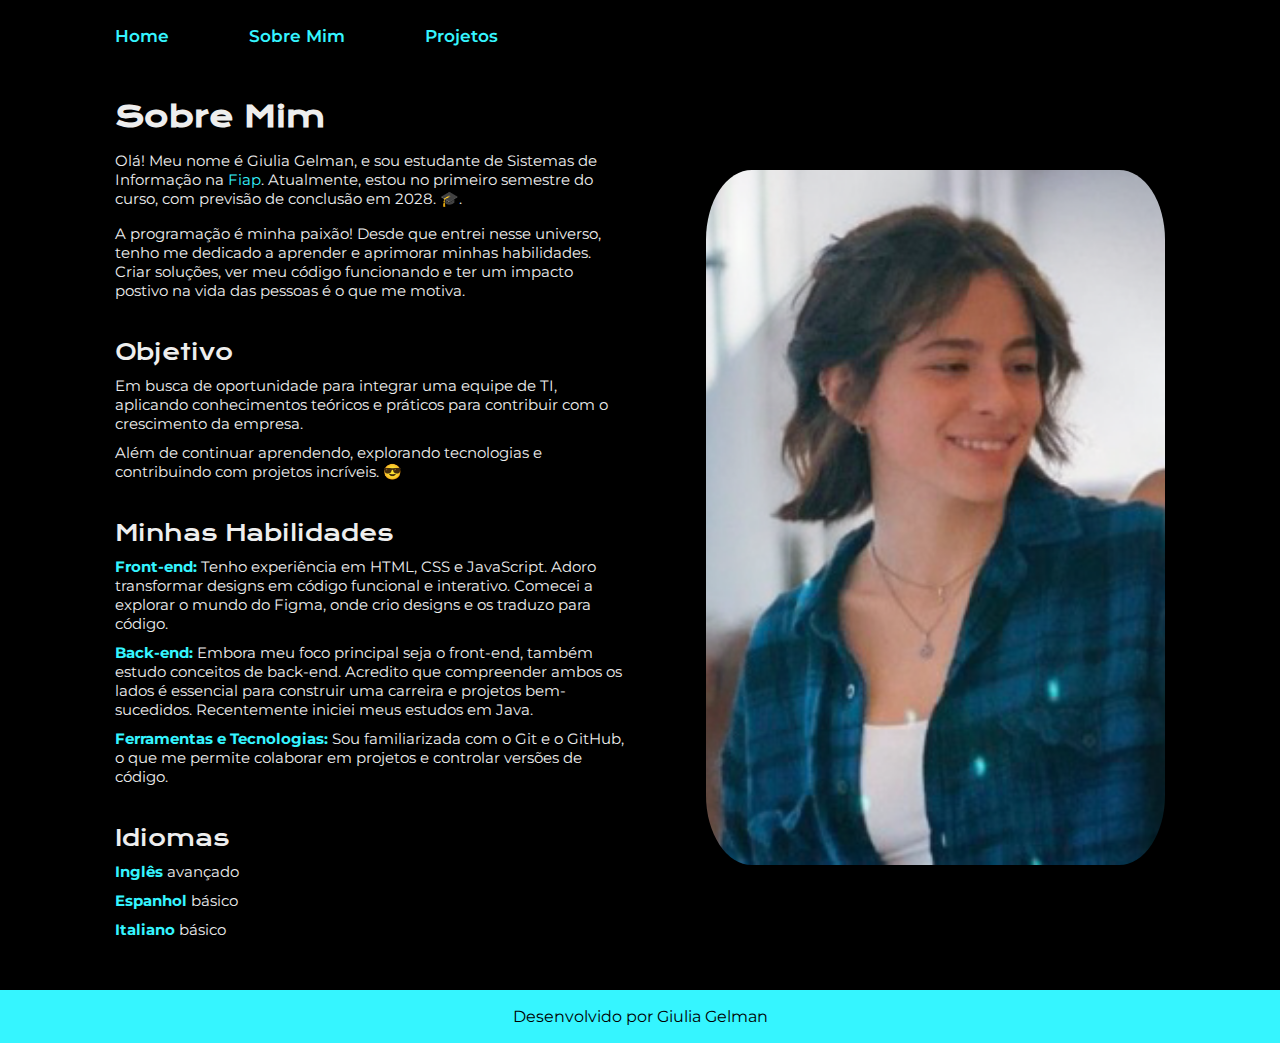
==== about.html @ 18f47731 "Add files via upload" ====
<!DOCTYPE html>
<html lang="pt-br">

<head>
    <meta charset="UTF-8">
    <meta http-equiv="X-UA-Compatible" content="IE=edge">
    <meta name="viewport" content="width=device-width, initial-scale=1.0">
    <link rel="stylesheet" href="./styles/about.css">
    <link rel="shortcut icon" href="./images/briefcase.icon.png" type="image/x-icon"/> 
    <title>Sobre mim</title>
</head>

<body>

    <header class="cabecalho">
        <nav class="cabecalho-menu">
            <a class="menu-link" href="index.html">Home</a>
            <a class="menu-link" href="about.html">Sobre Mim</a>
            <a class="menu-link" href="projects.html">Projetos</a>
        </nav>
    </header>

    <main class="apresentacao">

        <section class="apresentacao-conteudo">
            
            <h1 class="apresentacao-conteudo-titulo">Sobre Mim</h1>
            <p class="apresentacao-conteudo-texto">Olá! Meu nome é Giulia Gelman, e sou estudante de Sistemas de Informação na <a class="link-texto" href="">Fiap</a>. Atualmente, estou no primeiro semestre do curso, com previsão de conclusão em 2028. 🎓.</p>
            <p class="apresentacao-conteudo-texto">A programação é minha paixão! Desde que entrei nesse universo, tenho me dedicado a aprender e aprimorar minhas habilidades. Criar soluções, ver meu código funcionando e ter um impacto postivo na vida das pessoas é o que me motiva.</p>

            <div class="topicos">
                <h3 class="apresentacao-conteudo-subtitulo">Objetivo</h3>
                <p class="apresentacao-conteudo-texto">Em busca de oportunidade para integrar uma equipe de TI, aplicando conhecimentos teóricos e práticos para contribuir com o crescimento da empresa. </p>
                <p class="apresentacao-conteudo-texto">Além de continuar aprendendo, explorando tecnologias e contribuindo com projetos incríveis. 😎</p>
            </div>

            <div class="topicos">
                <h3 class="apresentacao-conteudo-subtitulo">Minhas Habilidades</h3>
                <ul class="apresentacao-conteudo-lista">
                    <li class="apresentacao-conteudo-texto"><strong class="destaque">Front-end:</strong> Tenho experiência em HTML, CSS e JavaScript. Adoro transformar designs em código funcional e interativo. Comecei a explorar o mundo do Figma, onde crio designs e os traduzo para código.</li>
                    <li class="apresentacao-conteudo-texto">
                        <strong class="destaque">Back-end:</strong> Embora meu foco principal seja o front-end, também estudo conceitos de back-end. Acredito que compreender ambos os lados é essencial para construir uma carreira e projetos bem-sucedidos. Recentemente iniciei meus estudos em Java.
                    </li>
                    <li class="apresentacao-conteudo-texto">
                        <strong class="destaque">Ferramentas e Tecnologias:</strong> Sou familiarizada com o Git e o GitHub, o que me permite colaborar em projetos e controlar versões de código.
                    </li>
                </ul>
            </div>

            <div class="topicos">
                <h3 class="apresentacao-conteudo-subtitulo">Idiomas</h3>
                <ul class="apresentacao-conteudo-lista">
                    <li class="apresentacao-conteudo-texto"><strong class="destaque">Inglês</strong> avançado</li>
                    <li class="apresentacao-conteudo-texto"><strong class="destaque">Espanhol</strong> básico</li>
                    <li class="apresentacao-conteudo-texto"><strong class="destaque">Italiano</strong> básico</li>
                </ul>
            </div>
            
        </section>

        <img class="foto-perfil" src="images/foto-perfil.png" alt="Foto da Giulia Gelman">
        
    </main>

    <footer class="rodape">
        <p>Desenvolvido por Giulia Gelman</p>
    </footer>

</body>
</html>
---- styles/about.css ----
@import url('https://fonts.googleapis.com/css2?family=Krona+One&family=Montserrat&display=swap');

:root {
    --cor-primaria: #000000;
    --cor-secundaria: #EEEEEE;
    --cor-terciaria: #35f5ff;
    --cor-hover: #393E46;
    --fonte-primaria: "Krona One", sans-serif;
    --fonte-secundaria:  "Montserrat", sans-serif;
}

* {
    margin: 0;
    padding: 0;
}

body {
    box-sizing: border-box;
    background-color: var(--cor-primaria);
    color: var(--cor-secundaria);
}

.cabecalho {
    padding: 2% 0% 0% 9%;
}

.cabecalho-menu {
    display: flex;
    gap: 5rem;
}

.menu-link {
    font-family: var(--fonte-secundaria);
    font-size: 1.06rem;
    font-weight: 600;
    color: var(--cor-terciaria);
    text-decoration: none;
}

.apresentacao {
    display: flex;
    justify-content: space-between;
    padding: 4% 9%;
    gap: 5.12rem;
    align-items: center;
}

.apresentacao-conteudo {
    width: 50%;
    display: flex;
    flex-direction: column;
    gap: 1rem;
}

.topicos{
    display: flex;
    flex-direction: column;
    gap: 0.625rem;
    margin-top: 1.37rem;
}

.apresentacao-conteudo-titulo {
    font-size: 1.85rem;
    font-family: var(--fonte-primaria);
}

.apresentacao-conteudo-subtitulo {
    font-family: var(--fonte-primaria);
    font-weight: 400;
    font-size: 1.37rem;
}

.apresentacao-conteudo-lista {
    display: flex;
    flex-direction: column;
    gap: 0.625rem;
}

.apresentacao-conteudo-texto {
    font-size: 0.94rem;
    font-family: var(--fonte-secundaria);
}

.link-texto{
    text-decoration: none;
    color: var(--cor-terciaria);
}

.link-texto:hover{
    text-transform: uppercase;
}

.destaque {
    color: var(--cor-terciaria);
}

ul {
    list-style: none;
}

.foto-perfil {
    border-radius: 10%;
    width: 45%
}

.rodape {
    color: var(--cor-primaria);
    background-color: var(--cor-terciaria);
    padding: 1.06rem;
    text-align: center;
    font-family: var(--fonte-secundaria);
    font-size: 1rem;
    font-weight: 400;
}

@media (max-width: 850px) {
    .cabecalho {
     padding: 4%;   
    }

    .cabecalho-menu {
        justify-content: center;
    }

    .apresentacao {
        flex-direction: column-reverse;
        padding: 2%;
    }

    .apresentacao-conteudo {
        width: auto;
    }
}
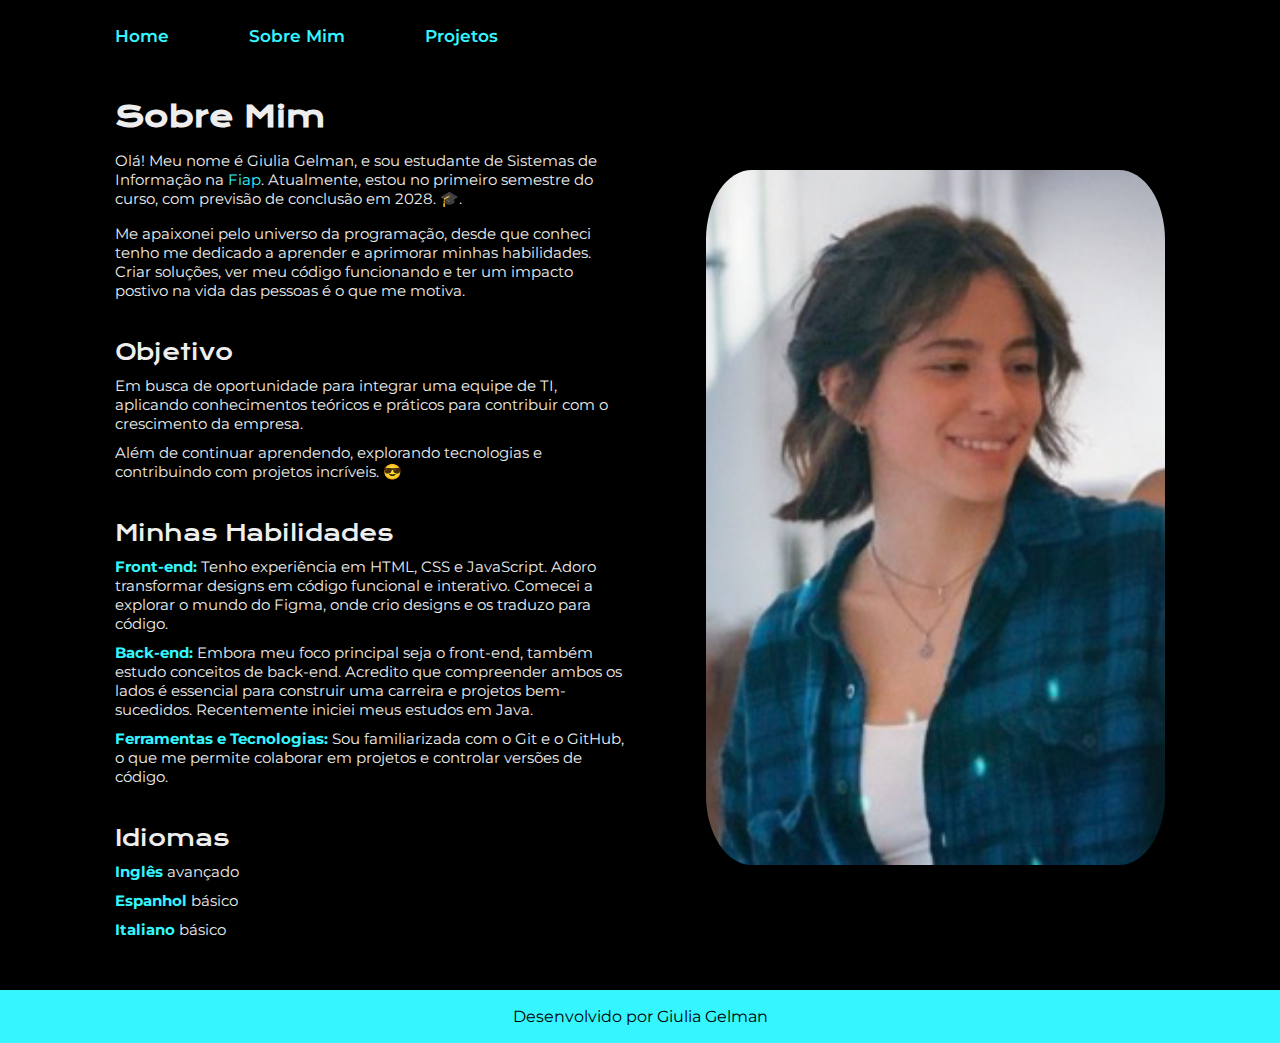
==== commit 80ffc8d7: "Update about.html" ====
--- a/about.html
+++ b/about.html
@@ -25,8 +25,8 @@
         <section class="apresentacao-conteudo">
             
             <h1 class="apresentacao-conteudo-titulo">Sobre Mim</h1>
-            <p class="apresentacao-conteudo-texto">Olá! Meu nome é Giulia Gelman, e sou estudante de Sistemas de Informação na <a class="link-texto" href="">Fiap</a>. Atualmente, estou no primeiro semestre do curso, com previsão de conclusão em 2028. 🎓.</p>
-            <p class="apresentacao-conteudo-texto">A programação é minha paixão! Desde que entrei nesse universo, tenho me dedicado a aprender e aprimorar minhas habilidades. Criar soluções, ver meu código funcionando e ter um impacto postivo na vida das pessoas é o que me motiva.</p>
+            <p class="apresentacao-conteudo-texto">Olá! Meu nome é Giulia Gelman, e sou estudante de Sistemas de Informação na <a class="link-texto" href="https://www.fiap.com.br/">Fiap</a>. Atualmente, estou no primeiro semestre do curso, com previsão de conclusão em 2028. 🎓.</p>
+            <p class="apresentacao-conteudo-texto">Me apaixonei pelo universo da programação, desde que conheci tenho me dedicado a aprender e aprimorar minhas habilidades. Criar soluções, ver meu código funcionando e ter um impacto postivo na vida das pessoas é o que me motiva.</p>
 
             <div class="topicos">
                 <h3 class="apresentacao-conteudo-subtitulo">Objetivo</h3>
@@ -67,4 +67,4 @@
     </footer>
 
 </body>
-</html>+</html>
--- a/styles/about.css
+++ b/styles/about.css
@@ -130,4 +130,41 @@
     .apresentacao-conteudo {
         width: auto;
     }
-}+}
+
+@media(max-width:580px) {
+
+    .apresentacao {
+        gap: 1rem;
+    }
+
+    .apresentacao-conteudo-titulo {
+        font-size: 1.1rem;
+        text-align: center;
+    }
+
+    .apresentacao-conteudo {
+        width: 100%;
+        justify-content: center;
+    }
+
+    .apresentacao-conteudo-subtitulo{
+        font-size: .8rem;
+    }
+}
+
+@media(max-width:400px) {
+    .cabecalho-menu {
+        gap: 2rem
+}
+
+    .apresentacao-conteudo-titulo{
+        font-size: 1rem;
+    }
+
+    img{
+        width: 100%;
+        height: 14rem;
+    }
+        
+}
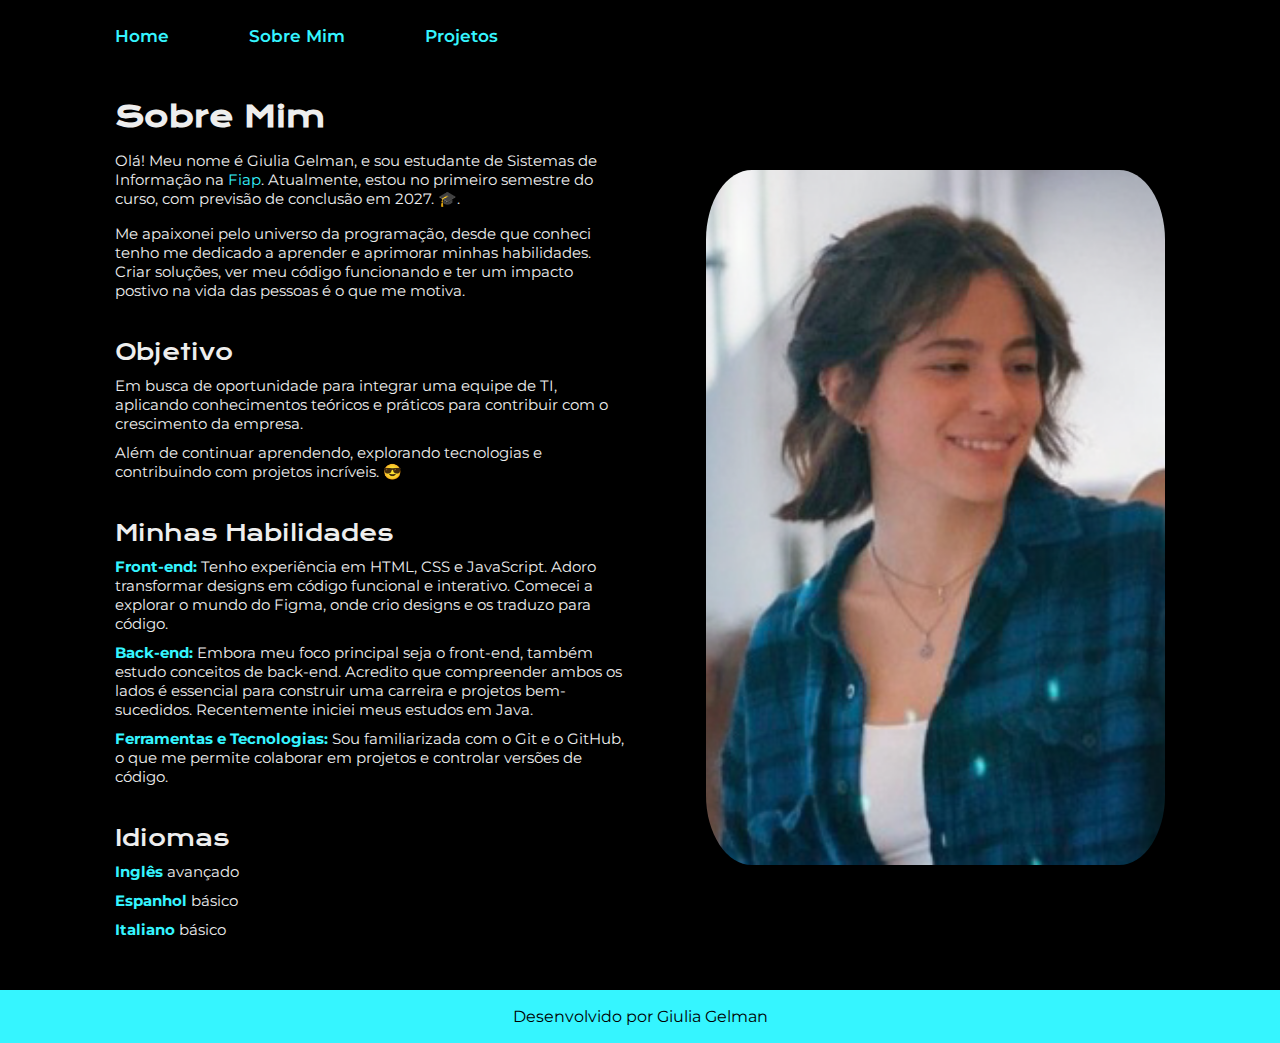
==== commit 3376ccdf: "Update about.html" ====
--- a/about.html
+++ b/about.html
@@ -25,7 +25,7 @@
         <section class="apresentacao-conteudo">
             
             <h1 class="apresentacao-conteudo-titulo">Sobre Mim</h1>
-            <p class="apresentacao-conteudo-texto">Olá! Meu nome é Giulia Gelman, e sou estudante de Sistemas de Informação na <a class="link-texto" href="https://www.fiap.com.br/">Fiap</a>. Atualmente, estou no primeiro semestre do curso, com previsão de conclusão em 2028. 🎓.</p>
+            <p class="apresentacao-conteudo-texto">Olá! Meu nome é Giulia Gelman, e sou estudante de Sistemas de Informação na <a class="link-texto" href="https://www.fiap.com.br/">Fiap</a>. Atualmente, estou no primeiro semestre do curso, com previsão de conclusão em 2027. 🎓.</p>
             <p class="apresentacao-conteudo-texto">Me apaixonei pelo universo da programação, desde que conheci tenho me dedicado a aprender e aprimorar minhas habilidades. Criar soluções, ver meu código funcionando e ter um impacto postivo na vida das pessoas é o que me motiva.</p>
 
             <div class="topicos">
--- a/styles/about.css
+++ b/styles/about.css
@@ -100,7 +100,7 @@
 
 .foto-perfil {
     border-radius: 10%;
-    width: 45%
+    width: 45%;
 }
 
 .rodape {
@@ -153,18 +153,20 @@
     }
 }
 
-@media(max-width:400px) {
+@media(max-width:450px) {
     .cabecalho-menu {
-        gap: 2rem
-}
+        gap: 1.7rem;
+    }
 
     .apresentacao-conteudo-titulo{
+        font-size: 1.5rem;
+    }
+
+    .apresentacao-conteudo-subtitulo{
         font-size: 1rem;
     }
 
     img{
-        width: 100%;
-        height: 14rem;
+        height: 15.5rem;
     }
-        
 }
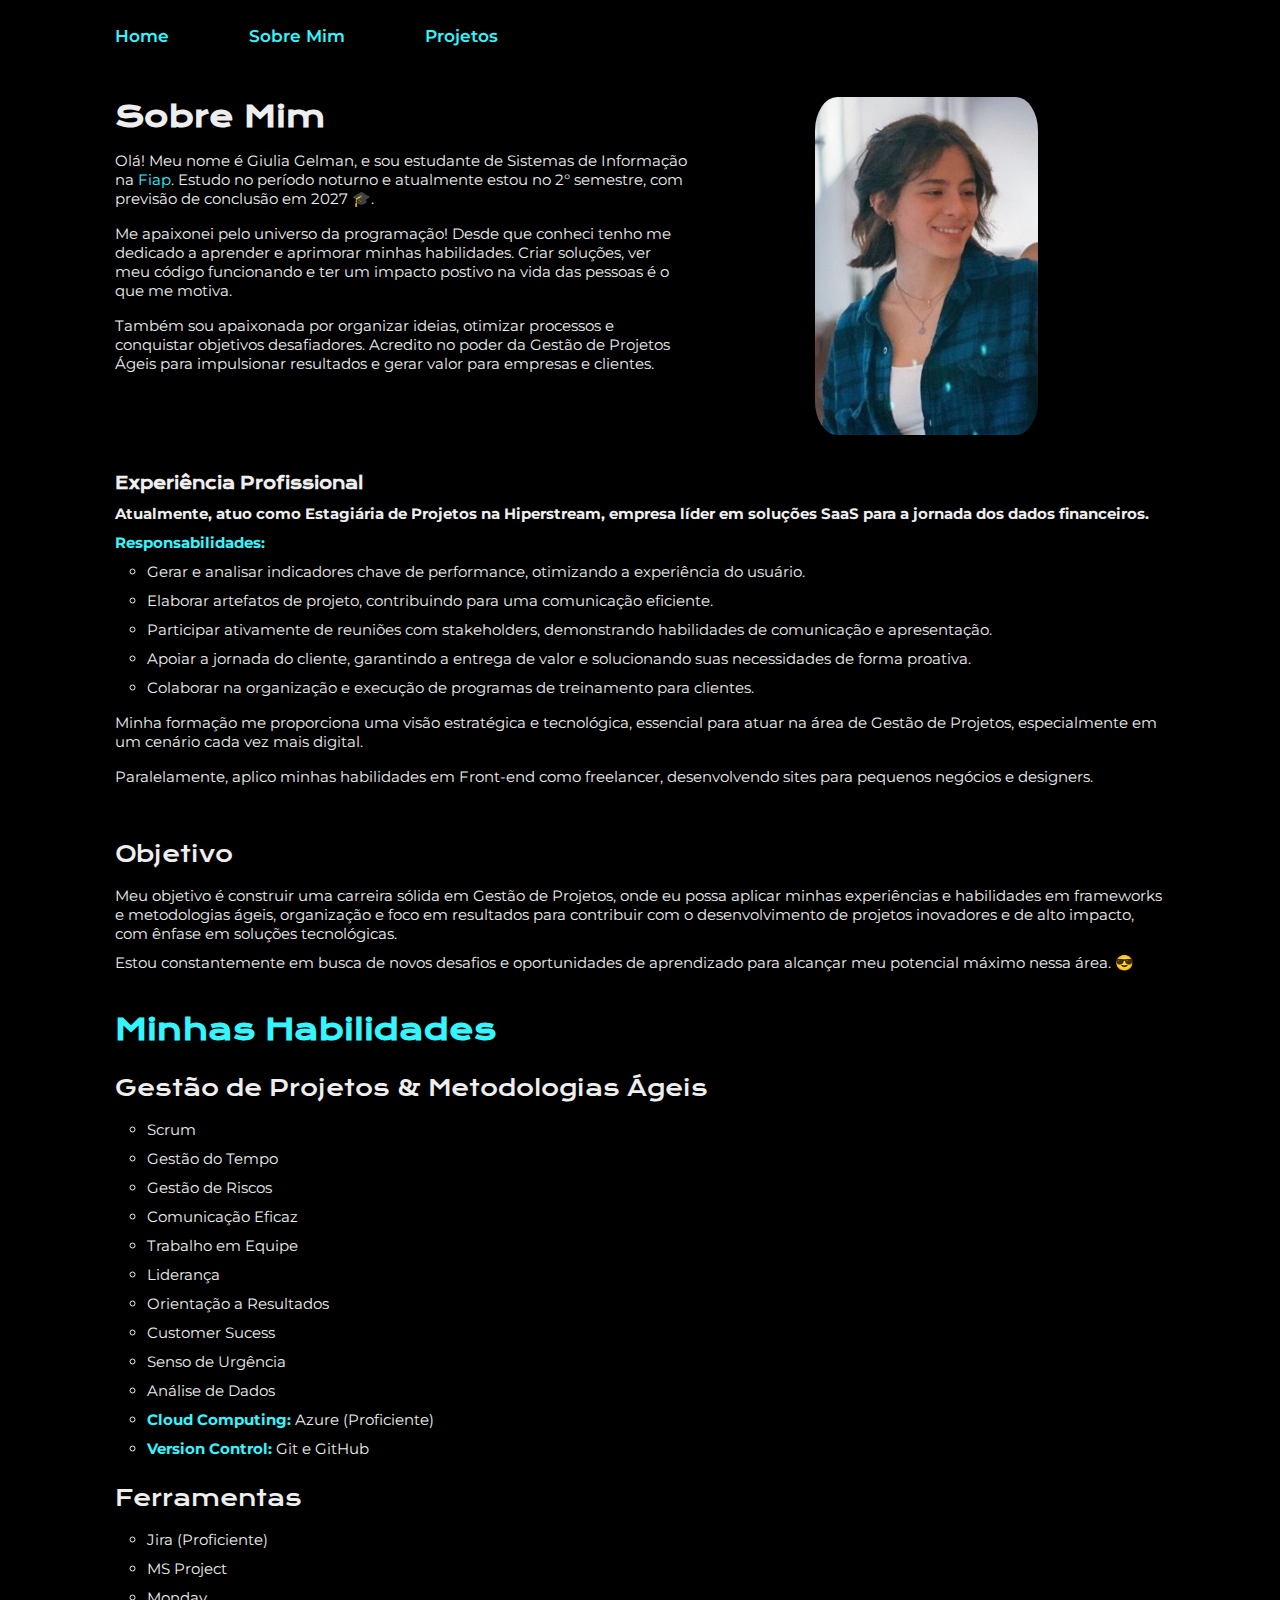
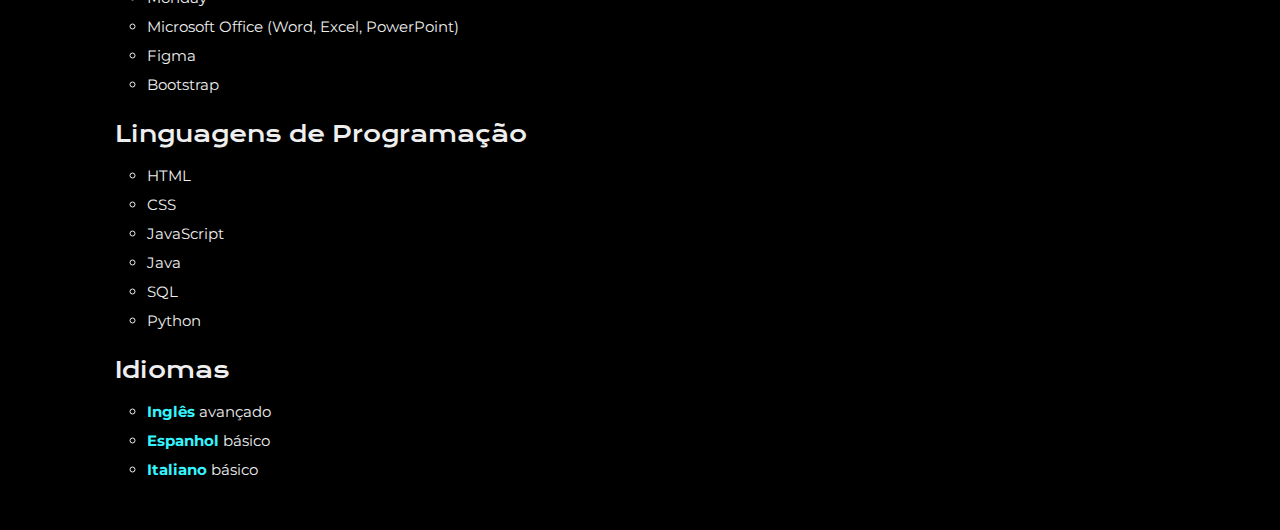
==== commit f63e6ba7: "Add files via upload" ====
--- a/about.html
+++ b/about.html
@@ -6,7 +6,7 @@
     <meta http-equiv="X-UA-Compatible" content="IE=edge">
     <meta name="viewport" content="width=device-width, initial-scale=1.0">
     <link rel="stylesheet" href="./styles/about.css">
-    <link rel="shortcut icon" href="./images/briefcase.icon.png" type="image/x-icon"/> 
+    <link rel="shortcut icon" href="./images/briefcase.icon.png" type="image/x-icon" />
     <title>Sobre mim</title>
 </head>
 
@@ -23,48 +23,117 @@
     <main class="apresentacao">
 
         <section class="apresentacao-conteudo">
+            <div class="apresentacao-container">
+                <div class="apresentacao-sobre">
+                    <h1 class="apresentacao-conteudo-titulo">Sobre Mim</h1>
+                    <p class="apresentacao-principal">Olá! Meu nome é Giulia Gelman, e sou estudante de Sistemas de
+                        Informação na <a class="link-texto" href="https://www.fiap.com.br/">Fiap</a>. Estudo no período
+                        noturno e atualmente estou no 2° semestre, com previsão de conclusão em 2027 🎓.
+                    </p>
+                    <p class="apresentacao-principal">Me apaixonei pelo universo da programação! Desde que conheci
+                        tenho me dedicado a aprender e aprimorar minhas habilidades. Criar soluções, ver meu código
+                        funcionando e ter um impacto postivo na vida das pessoas é o que me motiva.
+                    </p>
+
+                    <p class="apresentacao-principal">Também sou apaixonada por organizar ideias, otimizar
+                        processos
+                        e conquistar objetivos desafiadores. Acredito no poder da Gestão de Projetos
+                        Ágeis
+                        para impulsionar resultados e gerar valor para empresas e clientes.
+                    </p>
+                </div>
+
+                <div class="apresentacao-imagem">
+                    <img class="foto-perfil" src="images/foto-perfil.png" alt="Foto da Giulia Gelman">
+                </div>
+            </div>
+
             
-            <h1 class="apresentacao-conteudo-titulo">Sobre Mim</h1>
-            <p class="apresentacao-conteudo-texto">Olá! Meu nome é Giulia Gelman, e sou estudante de Sistemas de Informação na <a class="link-texto" href="https://www.fiap.com.br/">Fiap</a>. Atualmente, estou no primeiro semestre do curso, com previsão de conclusão em 2027. 🎓.</p>
-            <p class="apresentacao-conteudo-texto">Me apaixonei pelo universo da programação, desde que conheci tenho me dedicado a aprender e aprimorar minhas habilidades. Criar soluções, ver meu código funcionando e ter um impacto postivo na vida das pessoas é o que me motiva.</p>
+
+            <div class="topicos">
+                <h5 class="apresentacao-sub">Experiência Profissional</h5>
+                <p class="apresentacao-cargo">Atualmente, atuo como Estagiária de Projetos na Hiperstream, empresa
+                    líder em soluções SaaS para a jornada dos dados financeiros.</p>
+                <p class="apresentacao-conteudo-texto"><strong class="destaque">Responsabilidades:</strong></p>
+                <ul class="apresentacao-conteudo-lista">
+                    <li class="lista-item">Gerar e analisar indicadores chave de performance,
+                        otimizando a experiência do usuário.</li>
+                    <li class="lista-item">Elaborar artefatos de projeto, contribuindo para uma
+                        comunicação eficiente.</li>
+                    <li class="lista-item">Participar ativamente de reuniões com stakeholders,
+                        demonstrando habilidades de comunicação e apresentação.</li>
+                    <li class="lista-item">Apoiar a jornada do cliente, garantindo a entrega de valor e
+                        solucionando suas necessidades de forma proativa.</li>
+                    <li class="lista-item">Colaborar na organização e execução de programas de
+                        treinamento para clientes.</li>
+                </ul>
+            </div>
+
+            <p class="apresentacao-conteudo-texto">Minha formação me proporciona uma visão estratégica e tecnológica,
+                essencial para atuar na área de Gestão de Projetos, especialmente em um cenário cada vez mais digital.
+            </p>
+            <p class="apresentacao-conteudo-texto">Paralelamente, aplico minhas habilidades em Front-end como
+                freelancer, desenvolvendo sites para pequenos negócios e designers.</p>
 
             <div class="topicos">
                 <h3 class="apresentacao-conteudo-subtitulo">Objetivo</h3>
-                <p class="apresentacao-conteudo-texto">Em busca de oportunidade para integrar uma equipe de TI, aplicando conhecimentos teóricos e práticos para contribuir com o crescimento da empresa. </p>
-                <p class="apresentacao-conteudo-texto">Além de continuar aprendendo, explorando tecnologias e contribuindo com projetos incríveis. 😎</p>
+                <p class="apresentacao-conteudo-texto">Meu objetivo é construir uma carreira sólida em Gestão de
+                    Projetos, onde eu possa aplicar minhas experiências e habilidades em frameworks e metodologias ágeis, organização e foco em
+                    resultados para contribuir com o desenvolvimento de projetos inovadores e de alto impacto, com
+                    ênfase em soluções tecnológicas.</p>
+                <p class="apresentacao-conteudo-texto">Estou constantemente em busca de novos desafios e oportunidades
+                    de aprendizado para alcançar meu potencial máximo nessa área. 😎</p>
             </div>
 
             <div class="topicos">
-                <h3 class="apresentacao-conteudo-subtitulo">Minhas Habilidades</h3>
+                <h1 class="apresentacao-conteudo-titulo"><strong class="destaque">Minhas Habilidades</strong></h1>
+                <h3 class="apresentacao-conteudo-subtitulo">Gestão de Projetos & Metodologias Ágeis</h3>
                 <ul class="apresentacao-conteudo-lista">
-                    <li class="apresentacao-conteudo-texto"><strong class="destaque">Front-end:</strong> Tenho experiência em HTML, CSS e JavaScript. Adoro transformar designs em código funcional e interativo. Comecei a explorar o mundo do Figma, onde crio designs e os traduzo para código.</li>
-                    <li class="apresentacao-conteudo-texto">
-                        <strong class="destaque">Back-end:</strong> Embora meu foco principal seja o front-end, também estudo conceitos de back-end. Acredito que compreender ambos os lados é essencial para construir uma carreira e projetos bem-sucedidos. Recentemente iniciei meus estudos em Java.
-                    </li>
-                    <li class="apresentacao-conteudo-texto">
-                        <strong class="destaque">Ferramentas e Tecnologias:</strong> Sou familiarizada com o Git e o GitHub, o que me permite colaborar em projetos e controlar versões de código.
-                    </li>
+                    <li class="lista-item">Scrum</li>
+                    <li class="lista-item">Gestão do Tempo</li>
+                    <li class="lista-item">Gestão de Riscos</li>
+                    <li class="lista-item">Comunicação Eficaz</li>
+                    <li class="lista-item">Trabalho em Equipe</li>
+                    <li class="lista-item">Liderança</li>
+                    <li class="lista-item">Orientação a Resultados</li>
+                    <li class="lista-item">Customer Sucess</li>
+                    <li class="lista-item">Senso de Urgência</li>
+                    <li class="lista-item">Análise de Dados</li>
+                    <li class="lista-item"><strong class="destaque">Cloud Computing:</strong> Azure
+                        (Proficiente)</li>
+                    <li class="lista-item"><strong class="destaque">Version Control:</strong> Git e
+                        GitHub</li>
+                </ul>
+                <h3 class="apresentacao-conteudo-subtitulo">Ferramentas</h3>
+                <ul class="apresentacao-conteudo-lista">
+                    <li class="lista-item">Jira (Proficiente)</li>
+                    <li class="lista-item">MS Project</li>
+                    <li class="lista-item">Monday</li>
+                    <li class="lista-item">Microsoft Office (Word, Excel, PowerPoint)</li>
+                    <li class="lista-item">Figma</li>
+                    <li class="lista-item">Bootstrap</li>
+                </ul>
+                <h3 class="apresentacao-conteudo-subtitulo">Linguagens de Programação</h3>
+                <ul class="apresentacao-conteudo-lista">
+                    <li class="lista-item">HTML</li>
+                    <li class="lista-item">CSS</li>
+                    <li class="lista-item">JavaScript</li>
+                    <li class="lista-item">Java</li>
+                    <li class="lista-item">SQL</li>
+                    <li class="lista-item">Python</li>
+                </ul>
+                <h3 class="apresentacao-conteudo-subtitulo">Idiomas</h3>
+                <ul class="apresentacao-conteudo-lista">
+                    <li class="lista-item"><strong class="destaque">Inglês</strong> avançado</li>
+                    <li class="lista-item"><strong class="destaque">Espanhol</strong> básico</li>
+                    <li class="lista-item"><strong class="destaque">Italiano</strong> básico</li>
                 </ul>
             </div>
 
-            <div class="topicos">
-                <h3 class="apresentacao-conteudo-subtitulo">Idiomas</h3>
-                <ul class="apresentacao-conteudo-lista">
-                    <li class="apresentacao-conteudo-texto"><strong class="destaque">Inglês</strong> avançado</li>
-                    <li class="apresentacao-conteudo-texto"><strong class="destaque">Espanhol</strong> básico</li>
-                    <li class="apresentacao-conteudo-texto"><strong class="destaque">Italiano</strong> básico</li>
-                </ul>
-            </div>
-            
         </section>
 
-        <img class="foto-perfil" src="images/foto-perfil.png" alt="Foto da Giulia Gelman">
-        
     </main>
 
-    <footer class="rodape">
-        <p>Desenvolvido por Giulia Gelman</p>
-    </footer>
+</body>
 
-</body>
-</html>
+</html>--- a/styles/about.css
+++ b/styles/about.css
@@ -39,17 +39,39 @@
 
 .apresentacao {
     display: flex;
-    justify-content: space-between;
     padding: 4% 9%;
     gap: 5.12rem;
     align-items: center;
 }
 
 .apresentacao-conteudo {
-    width: 50%;
     display: flex;
     flex-direction: column;
     gap: 1rem;
+}
+
+.apresentacao-container {
+    display: flex;
+}
+
+.apresentacao-sobre {
+    width: 60%;
+}
+
+.apresentacao-imagem {
+    display: flex;
+    justify-content: center;
+    width: 50%;
+}
+
+.foto-perfil {
+    border-radius: 10%;
+}
+
+.foto-perfil:hover {
+    scale: 1.1;
+    transition: 0.8s;
+    overflow: hidden;
 }
 
 .topicos{
@@ -68,6 +90,13 @@
     font-family: var(--fonte-primaria);
     font-weight: 400;
     font-size: 1.37rem;
+    margin: 1rem 0 .5rem 0;
+}
+
+.apresentacao-sub {
+    font-size: 1rem;
+    font-family: var(--fonte-primaria);
+    margin: 0;
 }
 
 .apresentacao-conteudo-lista {
@@ -76,9 +105,28 @@
     gap: 0.625rem;
 }
 
+.apresentacao-principal {
+    font-size: 0.94rem;
+    font-family: var(--fonte-secundaria);
+    margin: 1rem 0 0 0;
+}
+
 .apresentacao-conteudo-texto {
     font-size: 0.94rem;
     font-family: var(--fonte-secundaria);
+}
+
+.apresentacao-cargo {
+    font-size: 0.94rem;
+    font-family: var(--fonte-secundaria);
+    font-weight: 700;
+}
+
+.lista-item {
+    font-family: var(--fonte-secundaria);
+    font-size: 0.94rem;
+    list-style-type: circle;
+    margin-left: 2rem;
 }
 
 .link-texto{
@@ -98,21 +146,6 @@
     list-style: none;
 }
 
-.foto-perfil {
-    border-radius: 10%;
-    width: 45%;
-}
-
-.rodape {
-    color: var(--cor-primaria);
-    background-color: var(--cor-terciaria);
-    padding: 1.06rem;
-    text-align: center;
-    font-family: var(--fonte-secundaria);
-    font-size: 1rem;
-    font-weight: 400;
-}
-
 @media (max-width: 850px) {
     .cabecalho {
      padding: 4%;   
@@ -130,12 +163,42 @@
     .apresentacao-conteudo {
         width: auto;
     }
-}
-
-@media(max-width:580px) {
+
+    .apresentacao-principal {
+        font-size: .9rem;
+    }
+
+    .apresentacao-conteudo-texto {
+        font-size: .8rem;
+    }
+
+    .lista-item {
+        font-size: .8rem;
+    }
+}
+
+@media(max-width: 650px) {
 
     .apresentacao {
         gap: 1rem;
+    }
+
+    .apresentacao-container {
+        flex-direction: column;
+    }
+
+    .apresentacao-principal {
+        font-size: .7rem;
+    }
+
+    .apresentacao-sobre {
+        width: 100%;
+        margin: 1rem 0;
+    }
+
+    .apresentacao-imagem {
+        width: 100%;
+        margin: .5rem;
     }
 
     .apresentacao-conteudo-titulo {
@@ -148,8 +211,28 @@
         justify-content: center;
     }
 
-    .apresentacao-conteudo-subtitulo{
-        font-size: .8rem;
+    .apresentacao-conteudo-subtitulo {
+        font-size: .8rem;
+    }
+
+    .apresentacao-sub {
+        font-size: .8rem;
+    }
+
+    .apresentacao-cargo {
+        font-size: .7rem;
+    }
+
+    .apresentacao-conteudo-texto {
+        font-size: .7rem;
+    }
+
+    .lista-item {
+        font-size: .7rem;
+    }
+
+    .topicos {
+        margin: .2rem 0;
     }
 }
 
@@ -170,3 +253,5 @@
         height: 15.5rem;
     }
 }
+
+
